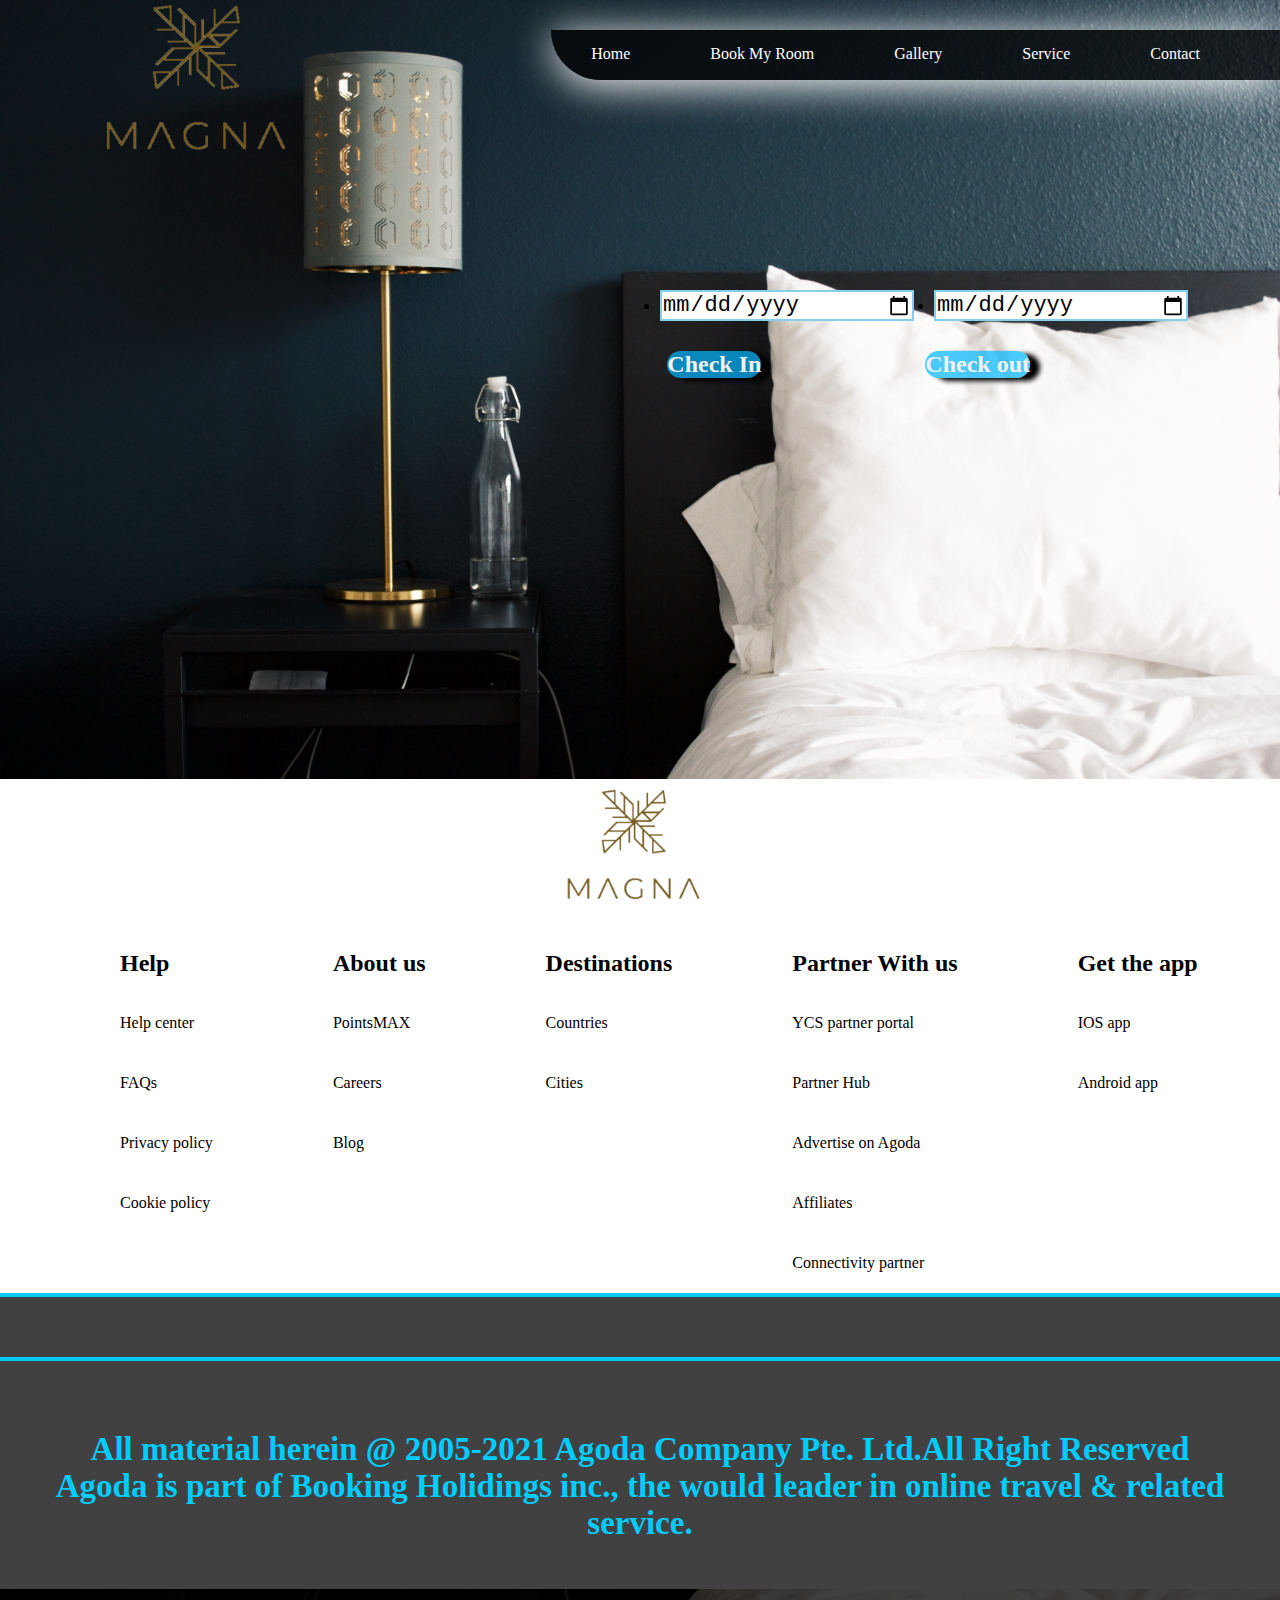
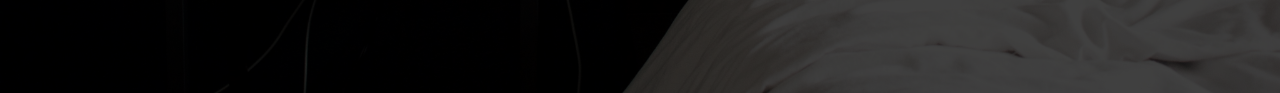
==== about.html @ 411490ff "Rename about.HTML to about.html" ====
<!DOCTYPE html>
<html lang="en">

<head>
    <meta charset="UTF-8">
    <meta http-equiv="X-UA-Compatible" content="IE=edge">
    <meta name="viewport" content="width=device-width, initial-scale=1.0">
    <title>Document</title>
    <style>
        body {
            background-image: url("image/b15.jpg");
            background-size: cover;
        }
    </style>
</head>

<link rel="stylesheet" href="sk.css">
<link rel="stylesheet" type="text/css" href="fontawesome-free-5.15.3-web\css\all.css">



<body>
    <img src="image/l1.png" height="180px" width="400px" id="logo">


    <div class="manu">
        <ul class="manu1">
            <li><a href="index.html">Home</a></li>
            <li><a href="about.html">Book My Room</a></li>
            <li><a href="gallery.html">Gallery</a></li>
            <li><a href="service.html">Service</a></li>
            <li><a href="contant.html">Contact</a></li>
        </ul>
    </div>
    <div class="date">
        <ul>
            <li><input type="date"></li>
            <li><input type="date"></li>
        </ul>
    </div>
    <div class="chech">
        <ul>
            <li>
                <h2>Check In</h2>
            </li>
            <li>
                <h2>Check out</h2>
            </li>
        </ul>
    </div>

    <footer class="footer">
        <img src="image/l1.png" class="img">

        <div class="list">

            <ol>
                <li>
                    <h2>Help</h2>
                </li>
                <li>Help center</li>
                <li>FAQs</li>
                <li>Privacy policy</li>
                <li>Cookie policy</li>
            </ol>
            <ol>
                <li>
                    <h2>About us</h2>
                </li>
                <li>PointsMAX</li>
                <li>Careers</li>
                <li>Blog</li>


            </ol>

            <ol>
                <li>
                    <h2>Destinations</h2>
                </li>
                <li>Countries</li>
                <li>Cities</li>
            </ol>
            <ol>
                <li>
                    <h2>Partner With us</h2>
                </li>
                <li>YCS partner portal</li>
                <li>Partner Hub</li>
                <li>Advertise on Agoda</li>
                <li>Affiliates</li>
                <li>Connectivity partner</li>



            </ol>

            <ol>
                <li>
                    <h2>Get the app</h2>
                </li>
                <li>IOS app</li>
                <li>Android app</li>



            </ol>
        </div>
        <div class="box">
            <hr id="line">
            <ol>
                <li class="font"><I class="fab fa-facebook"></I></li>
                <li><I class="fab fa-youtube"></I></li>
                <li><I class="fab fa-instagram"></I></li>
                <li><I class="fab fa-twitter"></I></li>
                <li><I class="fab fa-whatsapp"></I></li>
                <li><I class="fab fa-snapchat"></I></li>
                <li><I class="fab fa-tiktok"></I></li><br>
            </ol>
            <hr id="line">
            <h1>All material herein @ 2005-2021 Agoda Company Pte. Ltd.All Right Reserved
                <br>Agoda is part of Booking Holidings inc., the would leader in online travel & related service.
            </h1>
        </div>


    </footer>


    </form>


</body>

</html>
---- sk.css ----
*{
  margin: 0px;
  padding: 0px;
}
body{
  
}
video{
  width: 100%;
  height: auto;
  position: absolute;
  z-index: -1;
}
.manu{
  height: 50px;
  background-color: rgba(0,0,0,0.7);
  position: relative;
  float: right;
  margin-top: 30px;
  border-radius: 0px 0px 0px 100px;
  box-shadow: 0px 5px 40px rgb(255, 255, 255);
  text-decoration: none;
  list-style: none;
}
.manu1{
  color: rgb(255, 255, 255);
  display: inline-flex;
  list-style: none;
  padding-right:40px ;
  z-index: 1;
}

.manu1 li{
  margin: 40px;
  margin-top: 15px;
  cursor: pointer;
  font-family:URW Chancery L, cursive ;
   
}
.manu1 li a{
  text-decoration: none;
  color: rgb(255, 255, 255);
}
.manu1 li a:hover{ color: yellow;
  transform: scale(1.8);
   transition: .9s ;}
.manu1 li:hover{
   color: yellow;
   transform: scale(1.8);
    transition: .9s ;
}
#logo{
  position: absolute; 
}
#logo:hover{
  transform: scale(1.1);
  transition: .6s ;
  
}
.search{
position: absolute;
vertical-align: center;
margin-top: 300px;
margin-left: 400px;
}
.search input{
  padding: 10px;
  font-size: 17px;
  border: 1px solid grey;
  float: left;
  width: 80%;
  background: #f1f1f1;
  border-radius: 30px 0px 0px 30px;
  width: 200%;
  box-shadow: 0px 5px 40px rgb(0, 0, 0);
}
.search button{
  padding: 10px;
  font-size: 17px;
  border: 1px solid rgb(0, 183, 255);
  float: left;
  width: 20%;
  background: #0099ff;
  position: absolute;
  border-radius: 0px 30px 30px 0px;
}
#h1{
  position: absolute;
  color: #0099ff;
  text-align: center;
  margin-left: 550px;
  margin-top: 350px;
  cursor: pointer;
}
#h1:hover{
  color: yellow;
   transform: scale(1.1);
    transition: .6s ;
    cursor: pointer;
}
.point{
  color: #fffefe;
  display: inline-flex;
  margin-top: 380px;
  margin-left: 250px;
  position:absolute;
  font-size: 25px;
}
.point li{
  margin: 20px;
}
.point li:hover{
  color: yellow;
   transform: scale(1.1);
    transition: .6s ;
    cursor: pointer;

}
.closer{
  color: #fffefe;
  display: inline-flex;
  margin-top: 420px;
  margin-left: 400px;
  position:absolute;
  font-size: 25px;
}
.closer li{
  margin: 20px;
}

.closer li:hover{
  color: yellow;
   transform: scale(1.1);
    transition: .6s ;
    cursor: pointer;

}
#h2{
  position: absolute;
  color: #0099ff;
  text-align: center;
  margin-left: 500px;
  margin-top: 480px;
  cursor: pointer;
}

#h2:hover{
  color: yellow;
   transform: scale(1.1);
    transition: .6s ;
    cursor: pointer;
}

.date ul{
  position:relative ;  
  display: inline-flex;
  margin-top: 200px;
  margin-left: 650px;
}
.date ul li{
  margin:10px;
}

.date input{
  width: 250px;
  height: auto;
  border: 2px solid skyblue;
  font-size: 22px;
}
.chech{
  position:relative;
  float: right;
  margin-right: 150px;
  width: auto;

}
.chech ul li{
  text-decoration: none;
  display: inline-flex;
  margin: 20px 100px 0px 60px;
  color: #f1f1f1;
  box-shadow:10px 3px 5px rgb(0, 0, 0);
  background-color: rgb(0, 183, 255,0.7);
  border-radius: 20px;
  
}
.chech ul li:hover{
  color: rgb(0, 255, 13);
  transform: scale(1.1);
   transition: .6s ;
   cursor: pointer;
   text-shadow: 10px 5px 5px rgb(255, 0, 0);
}




/*footer*/


.fa-cloud{
  background:-webkit-linear-gradient(rgb(33, 150, 247),rgb(7, 42, 158));
    -webkit-background-clip: text;
    -webkit-text-fill-color: transparent;
        
}

.fa-play{
    background:-webkit-linear-gradient(rgb(250, 254, 2),rgb(255, 60, 0));
    -webkit-background-clip: text;
    -webkit-text-fill-color: transparent;
}



.fa-facebook{
  background:-webkit-linear-gradient(rgb(38, 0, 255),rgb(97, 132, 245));
  -webkit-background-clip: text;
  -webkit-text-fill-color: transparent;
}


.fa-instagram{
     
  background:-webkit-linear-gradient(rgb(255, 0, 0),rgb(255, 255, 0));
  -webkit-background-clip: text;
  -webkit-text-fill-color: transparent;
}
.fa-whatsapp {   
  background:-webkit-linear-gradient(rgb(0, 255, 55),rgb(61, 255, 2));
  -webkit-background-clip: text;
  -webkit-text-fill-color: transparent;
}
 .footer{
    height: 90%;
    width: 100%;
    background-color: rgb(255, 255, 255);
    position: absolute;
    margin-top:35%;
    cursor: pointer;
 }

 .footer .img{
   height: 150px;
   width: 325px;
   margin-left:37%;
   position: relative;
 }
.footer .list
{
  display: flex;
}
 .footer ol li{
   color: rgb(0, 0, 0);
   display: flex;
   line-height:60px;
   margin-left: 20px;
   font-family: Comic Sans MS;
   padding-left: 100px;
 }

.fa-snapchat{
  color: yellow;
}
.fa-youtube{
  color: red;
}
.fa-twitter{
  background:-webkit-linear-gradient(rgb(33, 150, 247),rgb(7, 42, 158));
    -webkit-background-clip: text;
    -webkit-text-fill-color: transparent;
 
}

.fa-tiktok{
  color: black;
  text-shadow:  0px 1px 1px rgb(0, 153, 255),1px 0px 1px rgb(255, 0, 0);


}.footer h1{
  color: aliceblue;
  text-align: center;
  font-family:Monotype Corsiva;
  text-align: center;

  }

  .footer .list ol li:hover{
    color:orange;
  transform: scale(1.2);
  transition: .7s ;
  }
.footer .box{
  background-color: #000000be;
  z-index: auto;
  height: 400px;
  width: auto;
}
.box h1{
  color: #00ccff;
  font-size: 33px;
  margin-top: 70px;
  
}

.box ol li{
  font-size: 45px;
  margin: 20px;

}
.box ol{
  margin-top: 20px;
  align-items: center;
  display: inline-flex;
}
#line{
  border:2px solid rgb(0, 204, 255)
}









/*footer1*/

.footer1{
  height: 90%;
  width: 100%;
  background-color: rgb(255, 255, 255);
  position: absolute;
  margin-top:210%;
  cursor: pointer;
}

.footer1 .img{
 height: 150px;
 width: 325px;
 margin-left:37%;
 position: relative;
}
.footer1 .list
{
display: flex;
}
.footer1 ol li{
 color: rgb(0, 0, 0);
 display: flex;
 line-height:60px;
 margin-left: 20px;
 font-family: Comic Sans MS;
 padding-left: 100px;
}

.fa-snapchat{
color: yellow;
}
.fa-youtube{
color: red;
}
.fa-twitter{
background:-webkit-linear-gradient(rgb(33, 150, 247),rgb(7, 42, 158));
  -webkit-background-clip: text;
  -webkit-text-fill-color: transparent;

}

.fa-tiktok{
color: black;
text-shadow:  0px 1px 1px rgb(0, 153, 255),1px 0px 1px rgb(255, 0, 0);


}.footer1 h1{
color: aliceblue;
text-align: center;
font-family:Monotype Corsiva;
text-align: center;

}

.footer1 .list ol li:hover{
  color:orange;
transform: scale(1.2);
transition: .7s ;
}
.footer1 .box{
background-color: #000000be;
z-index: auto;
height: 400px;
width: auto;
}
.box h1{
color: #00ccff;
font-size: 33px;
margin-top: 70px;

}

.box ol li{
font-size: 45px;
margin: 20px;

}
.box ol{
margin-top: 20px;
align-items: center;
display: inline-flex;
}
#line{
border:2px solid rgb(0, 204, 255)
}

.gallery{
  margin-left:75px ;
  margin-top: 180px;
  position: absolute;
  /*background-color: aqua;
  box-shadow: 0px 5px 40px rgb(0, 0, 0,0.7); */ 
  width: 90%;
}
.gallery ol li{
  list-style: none;
  display: inline-flex;
  margin: 50px;
  box-shadow: 0px 0px 15px 10px rgb(255, 255, 255) ; 

}
.gallery ol li h1{
  position: absolute;
  height: 148px;
  width: 298px;
  background-color: rgba(0,0,0,0.6);
  color: #f1f1f1;
  text-align: center;
  border: 2px solid rgb(0, 0, 0);
}

.gallery ol li h1:hover{
  cursor: pointer;
  background-color: transparent;
transform: scale(0.8);
transition: .7s ;
color: transparent;
border-radius: 20px;
border: transparent;
  
}
.gallery ol h1{
  background-color: turquoise;
  width: auto;
  text-align: center;
}
/*footer3*/
.footer3{
  height: 90%;
  width: 100%;
  background-color: rgb(255, 255, 255);
  position: absolute;
  margin-top:0%;
  cursor: pointer;
}

.footer3 .img{
 height: 150px;
 width: 325px;
 margin-left:37%;
 position: relative;
}
.footer3 .list
{
display: flex;
}
.footer3 ol li{
 color: rgb(0, 0, 0);
 display: flex;
 line-height:60px;
 margin-left: 20px;
 font-family: Comic Sans MS;
 padding-left: 100px;
}

.fa-snapchat{
color: yellow;
}
.fa-youtube{
color: red;
}
.fa-twitter{
background:-webkit-linear-gradient(rgb(33, 150, 247),rgb(7, 42, 158));
  -webkit-background-clip: text;
  -webkit-text-fill-color: transparent;

}

.fa-tiktok{
color: black;
text-shadow:  0px 1px 1px rgb(0, 153, 255),1px 0px 1px rgb(255, 0, 0);


}.footer3 h1{
color: aliceblue;
text-align: center;
font-family:Monotype Corsiva;
text-align: center;

}

.footer3 .list ol li:hover{
  color:orange;
transform: scale(1.2);
transition: .7s ;
}
.footer3 .box{
background-color: #000000be;
z-index: auto;
height: 400px;
width: auto;
}
.box h1{
color: #00ccff;
font-size: 33px;
margin-top: 70px;

}

.box ol li{
font-size: 45px;
margin: 20px;

}
.box ol{
margin-top: 20px;
align-items: center;
display: inline-flex;
}
#line{
border:2px solid rgb(0, 204, 255)
}


/*footer2*/


.footer2{
  height: 90%;
  width: 100%;
  background-color: rgb(255, 255, 255);
  position: absolute;
  margin-top:150%;
  cursor: pointer;
}

.footer2 .img{
 height: 150px;
 width: 325px;
 margin-left:37%;
 position: relative;
}
.footer2 .list
{
display: flex;
}
.footer2 ol li{
 color: rgb(0, 0, 0);
 display: flex;
 line-height:60px;
 margin-left: 20px;
 font-family: Comic Sans MS;
 padding-left: 100px;
}

.fa-snapchat{
color: yellow;
}
.fa-youtube{
color: red;
}
.fa-twitter{
background:-webkit-linear-gradient(rgb(33, 150, 247),rgb(7, 42, 158));
  -webkit-background-clip: text;
  -webkit-text-fill-color: transparent;

}

.fa-tiktok{
color: black;
text-shadow:  0px 1px 1px rgb(0, 153, 255),1px 0px 1px rgb(255, 0, 0);


}.footer2 h1{
color: aliceblue;
text-align: center;
font-family:Monotype Corsiva;
text-align: center;

}

.footer2 .list ol li:hover{
  color:orange;
transform: scale(1.2);
transition: .7s ;
}
.footer2 .box{
background-color: #000000be;
z-index: auto;
height: 400px;
width: auto;
}
.box h1{
color: #00ccff;
font-size: 33px;
margin-top: 70px;

}

.box ol li{
font-size: 45px;
margin: 20px;

}
.box ol{
margin-top: 20px;
align-items: center;
display: inline-flex;
}
#line{
border:2px solid rgb(0, 204, 255)
}

.service{
  cursor: pointer;
  margin-top: 180px;
  position: absolute;
  width: 100%;
  height: 25%;
  background-color: rgba(226, 212, 172, 0.945);
  
}
.service h1{
  margin-top: 30px;
}
.service h1:hover{
  color:orange;
  transform: scale(1.1);
  transition: .7s ;
}

.ser1{
  cursor: pointer;
  margin-top: 400px;
  position: absolute;
  width: 100%;
  height: 25%;
  background-color: rgba(240, 194, 69, 0.945);
  
}
.ser1 h1{
  margin-top: 30px;
}

.ser1 h1:hover{
  color:orange;
  transform: scale(1.1);
  transition: .7s ;
}

.ser2{
  cursor: pointer;
  margin-top: 620px;
  position: absolute;
  width: 100%;
  height: 25%;
  background-color: rgba(148, 221, 64, 0.945);
  
}
.ser2 h1{
  margin-top: 30px;
}
.ser2 h1:hover{
  color:orange;
  transform: scale(1.1);
  transition: .7s ;
}




.ser3{
  cursor: pointer;
  margin-top: 850px;
  position: absolute;
  width: 100%;
  height: 125%;
  background-color: rgba(197, 188, 188, 0.911);
  
}
.ser3 h1{
  margin-top: 30px;
}


.ser3 ol li{
  list-style: none;
  display: inline-flex;
  margin: 30px;
  background-color: rgb(255, 255, 255);
  /*
  box-shadow: 0px 0px 15px 10px rgb(255, 255, 255) ; 
  */height: 300px;
  width: 250px;
  border-radius: 20px;
}
.ser3 ol li i{
  color: #ffbb00c7;
  height: 20px;
  font-size: 60px;
  margin-top: 25px;
  margin-left: 90px;
  
}
.ser3 ol li h2{
  height:20px;
  color: #000000;
  position: absolute;
  margin-top:140px;
  margin-left: 25px;

}


.ser3 ol li p{
  height:20px;
  color: #000000;
  position: absolute;
  margin-top:180px;
  margin-left: 25px;

}
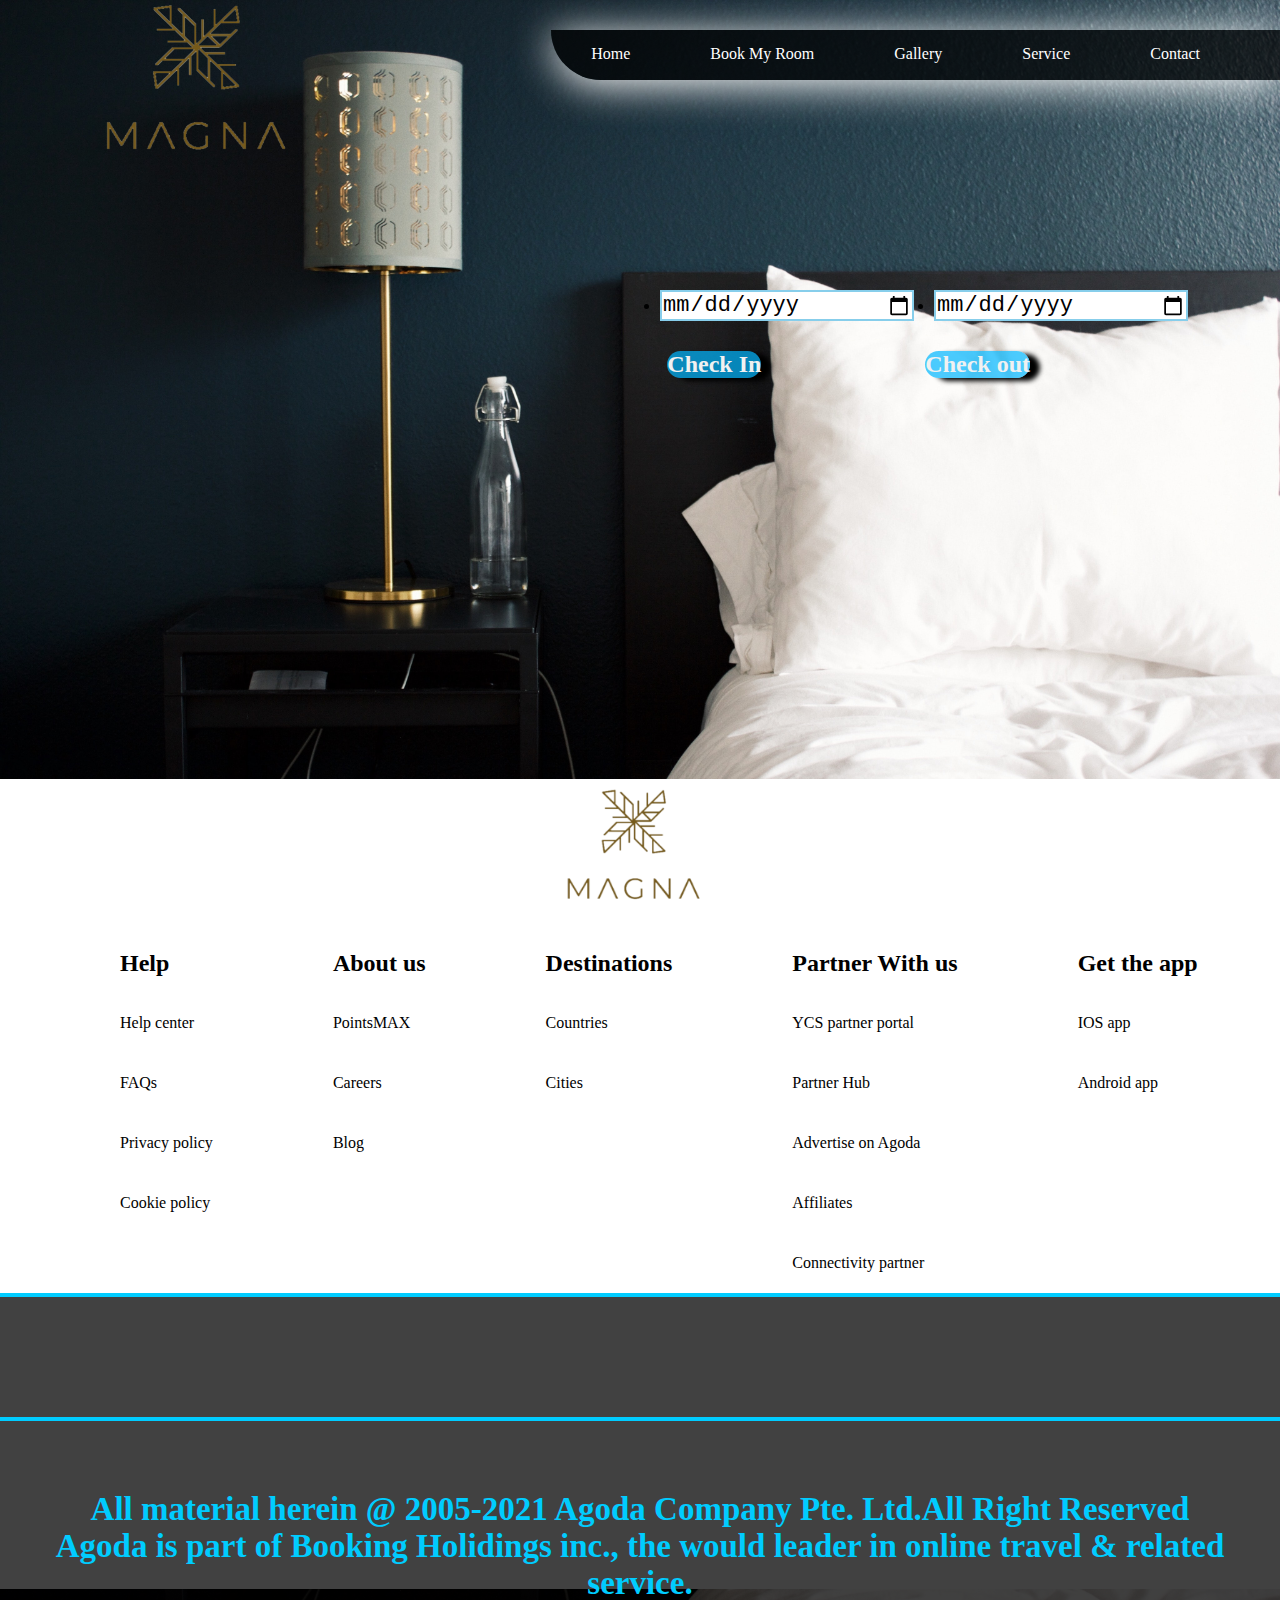
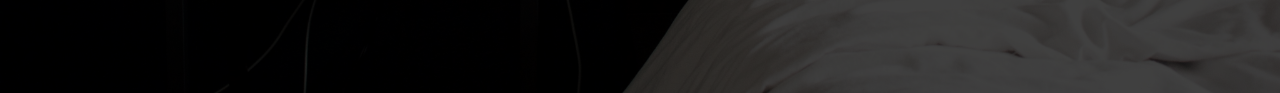
==== commit 935f63be: "Update about.html" ====
--- a/about.html
+++ b/about.html
@@ -15,7 +15,7 @@
 </head>
 
 <link rel="stylesheet" href="sk.css">
-<link rel="stylesheet" type="text/css" href="fontawesome-free-5.15.3-web\css\all.css">
+<link rel="stylesheet" href="https://cdnjs.cloudflare.com/ajax/libs/font-awesome/4.7.0/css/font-awesome.css" integrity="sha512-5A8nwdMOWrSz20fDsjczgUidUBR8liPYU+WymTZP1lmY9G6Oc7HlZv156XqnsgNUzTyMefFTcsFH/tnJE/+xBg==" crossorigin="anonymous" referrerpolicy="no-referrer" />
 
 
 
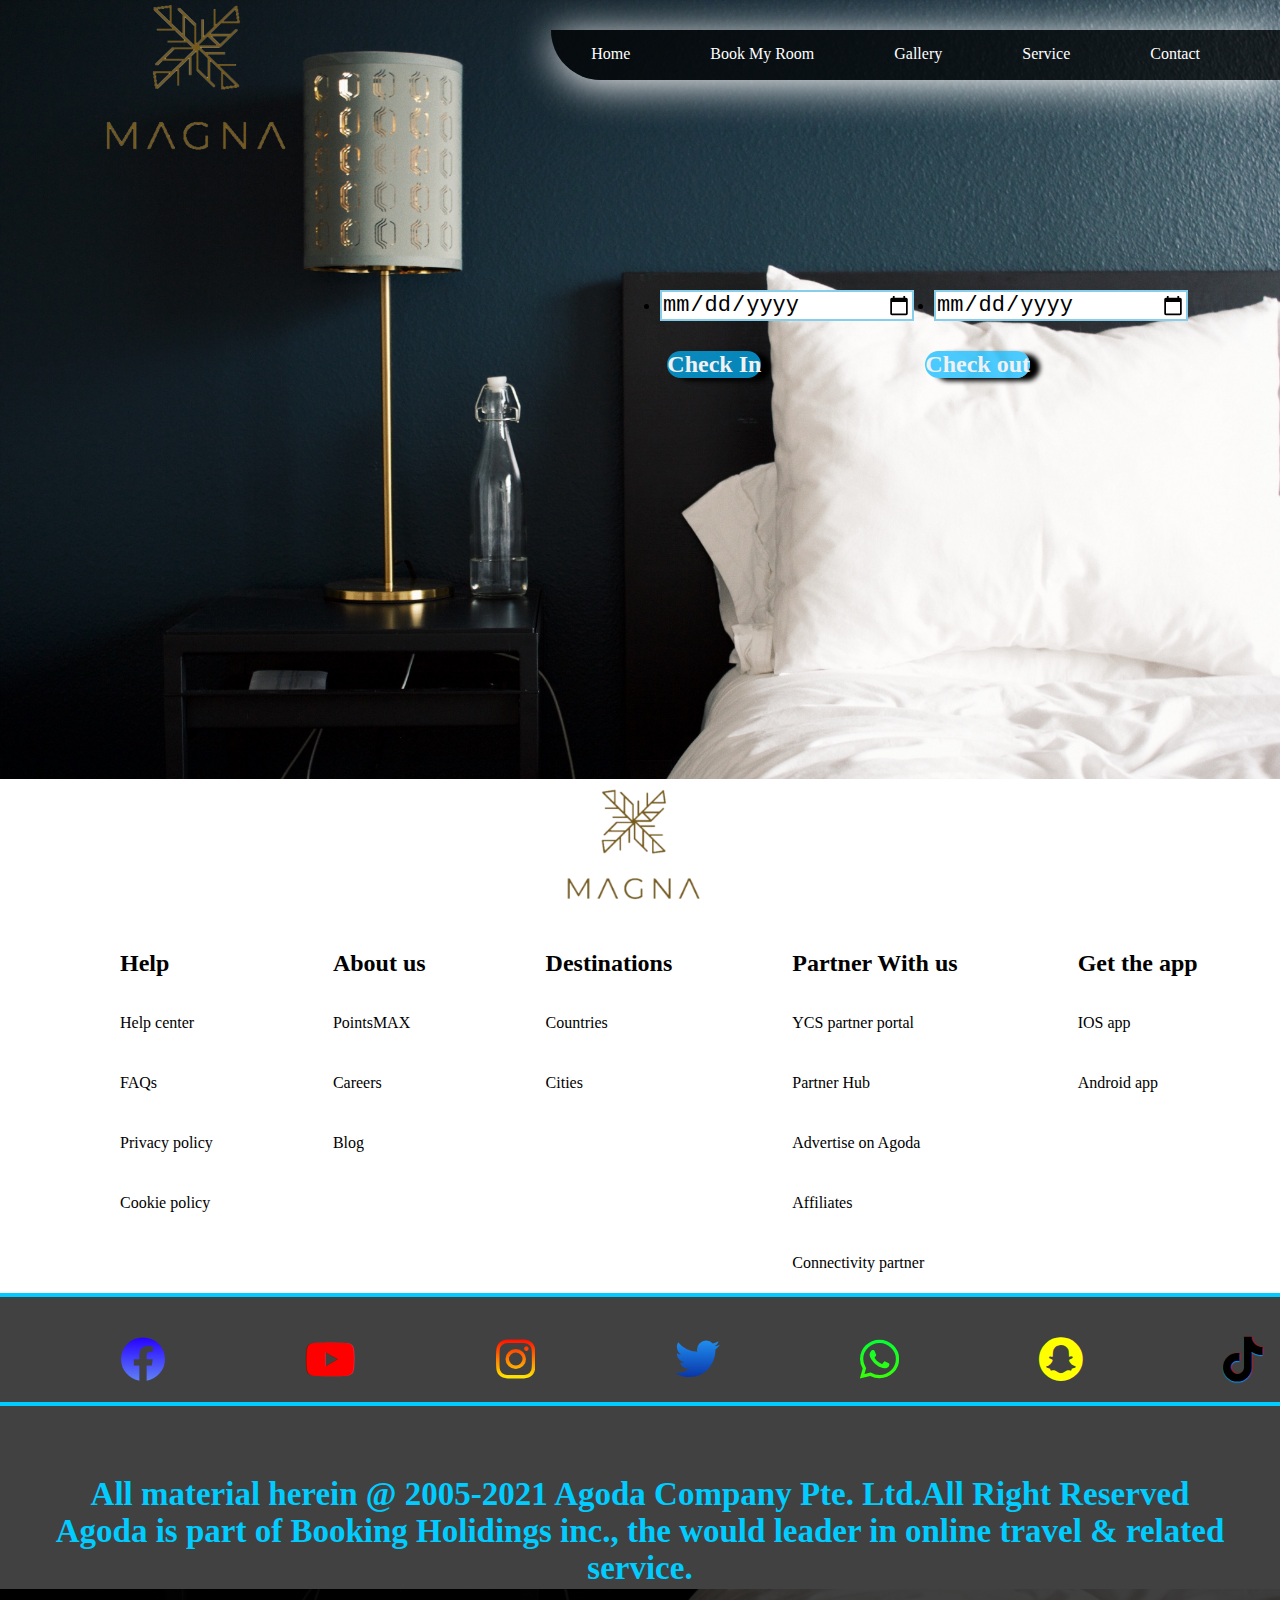
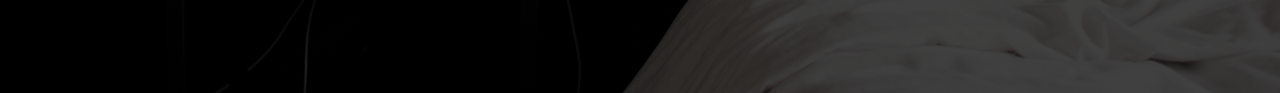
==== commit 0fa949c4: "Update about.html" ====
--- a/about.html
+++ b/about.html
@@ -15,8 +15,7 @@
 </head>
 
 <link rel="stylesheet" href="sk.css">
-<link rel="stylesheet" href="https://cdnjs.cloudflare.com/ajax/libs/font-awesome/4.7.0/css/font-awesome.css" integrity="sha512-5A8nwdMOWrSz20fDsjczgUidUBR8liPYU+WymTZP1lmY9G6Oc7HlZv156XqnsgNUzTyMefFTcsFH/tnJE/+xBg==" crossorigin="anonymous" referrerpolicy="no-referrer" />
-
+ <link rel="stylesheet" type="text/css" href="fontawesome-free-5.15.3-web\css\all.css">
 
 
 <body>
